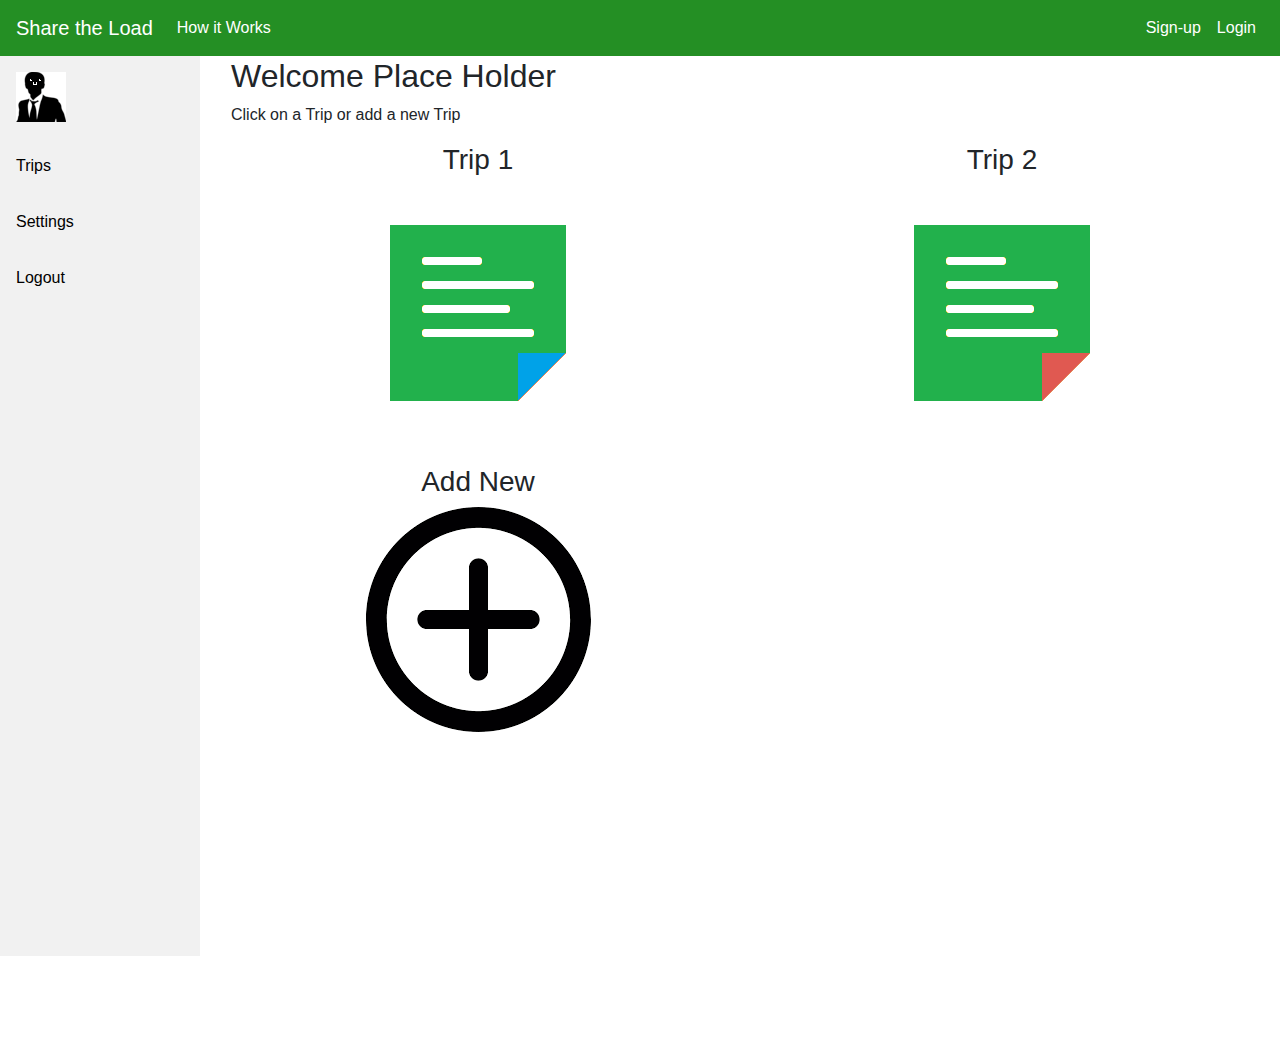
==== profile.html @ 5f9bb1ec "Add files via upload" ====
<!DOCTYPE html>
<html>
<head>

<title>User Profile</title>
    <meta charset="utf-8">
    <meta name="viewport" content="width=device-width, initial-scale=1">
    <link rel="stylesheet" href="https://maxcdn.bootstrapcdn.com/bootstrap/4.3.1/css/bootstrap.min.css">
    <!--<script src="https://ajax.googleapis.com/ajax/libs/jquery/3.4.1/jquery.min.js"></script>-->
    <!--<script src="https://cdnjs.cloudflare.com/ajax/libs/popper.js/1.14.7/umd/popper.min.js"></script>-->
    <script src="https://maxcdn.bootstrapcdn.com/bootstrap/4.3.1/js/bootstrap.min.js"></script>
    <link rel="stylesheet" href="https://use.fontawesome.com/releases/v5.7.0/css/all.css" integrity="sha384-lZN37f5QGtY3VHgisS14W3ExzMWZxybE1SJSEsQp9S+oqd12jhcu+A56Ebc1zFSJ" crossorigin="anonymous">

	<link rel="stylesheet" href="style.css">

</head>
<body>

    <nav class="navbar navbar-expand-lg navbar-dark" style="background-color: #248f24;">
        <a class="navbar-brand" href="index.html"><i class="fas fa-tasks"></i> Share the Load</a>
        <button class="navbar-toggler" type="button" data-toggle="collapse" data-target="#navbarSupportedContent" aria-controls="navbarSupportedContent" aria-expanded="false" aria-label="Toggle navigation">
          <span class="navbar-toggler-icon"></span>
        </button>
      
        <div class="collapse navbar-collapse" id="navbarSupportedContent">
          <ul class="navbar-nav mr-auto">
         <!--   <li class="nav-item active">
              <a class="nav-link" href="#about">About <span class="sr-only">(current)</span></a>
            </li>  -->  <!-- take out about link for this page, keep how it works-->
            <li class="nav-item active">
              <a class="nav-link" href="#">How it Works</a>
            </li>
          </ul>
          <form class="form-inline my-2 my-lg-0">
            <ul class="navbar-nav mr-auto">  
            <li class="nav-item active">
                <a class="nav-link" href="signUp.html">Sign-up <span class="sr-only">(current)</span></a>
            </li>
            <li class="nav-item active">
                <a class="nav-link" href="logIn.html"><i class="fas fa-user"></i> Login<span class="sr-only">(current)</span></a>
            </li>
            </ul>
          </form>
        </div>
      </nav>

	<div class="sidebar">
		<a href="#imageSettings"><img src = "profileVector.png"></a>
		<a href="#editTrips">Trips</a>
		<!--<a href="#editLists">Lists</a>-->
		<a href="#settings">Settings</a>
		<a href="#logoutUser">Logout</a>
	</div>

			  
<div class="container-fluid">

<div class="content">
  <h2>Welcome Place Holder</h2>
  <p>Click on a Trip or add a new Trip</p>
	
  <div class="row">
    
	<div class="col-sm-6">
		<form class = "form2">
			<h3>Trip 1</h3>
			<a href = "#viewTrip2"><img src = "sticky2.png"></a>
		</form>
    </div>
    <div class="col-sm-6">
		<form class = "form2">
			<h3>Trip 2</h3>
			<a href = "#viewTrip2"><img src = "sticky1.png"></a>
		</form>
	</div>
	
	<div class="col-sm-6">
		<form class = "form2">
			<br>
			<h3>Add New</h3>
			<a href = "List.html"><img src = "addNew.png"></a>
		</form>
	</div>
	
  </div>
  


</div>


</div>
    <script src="https://code.jquery.com/jquery-3.3.1.slim.min.js" integrity="sha384-q8i/X+965DzO0rT7abK41JStQIAqVgRVzpbzo5smXKp4YfRvH+8abtTE1Pi6jizo" crossorigin="anonymous"></script>
    <script src="https://cdnjs.cloudflare.com/ajax/libs/popper.js/1.14.7/umd/popper.min.js" integrity="sha384-UO2eT0CpHqdSJQ6hJty5KVphtPhzWj9WO1clHTMGa3JDZwrnQq4sF86dIHNDz0W1" crossorigin="anonymous"></script>
    <script src="https://stackpath.bootstrapcdn.com/bootstrap/4.3.1/js/bootstrap.min.js" integrity="sha384-JjSmVgyd0p3pXB1rRibZUAYoIIy6OrQ6VrjIEaFf/nJGzIxFDsf4x0xIM+B07jRM" crossorigin="anonymous"></script>
</body>
</html>
---- style.css ----
.form2{

	text-align: center;
}

.sidebar {
  margin: 0;
  padding: 0;
  width: 200px;
  background-color: #f1f1f1;
  position: fixed;
  height: 100%;
  overflow: auto;
}

.sidebar a {
  display: block;
  color: black;
  padding: 16px;
  text-decoration: none;
}
 
.sidebar a.active {
  background-color: #4CAF50;
  color: white;
}

.sidebar a:hover:not(.active) {
  background-color: #248f24;
  color: white;
}

div.content {
  margin-left: 200px;
  padding: 1px 16px;
  height: 1000px;
}

@media screen and (max-width: 700px) {
  .sidebar {
    width: 100%;
    height: auto;
    position: relative;
  }
  .sidebar a {float: left;}
  div.content {margin-left: 0;}
}

@media screen and (max-width: 400px) {
  .sidebar a {
    text-align: center;
    float: none;
  }
}
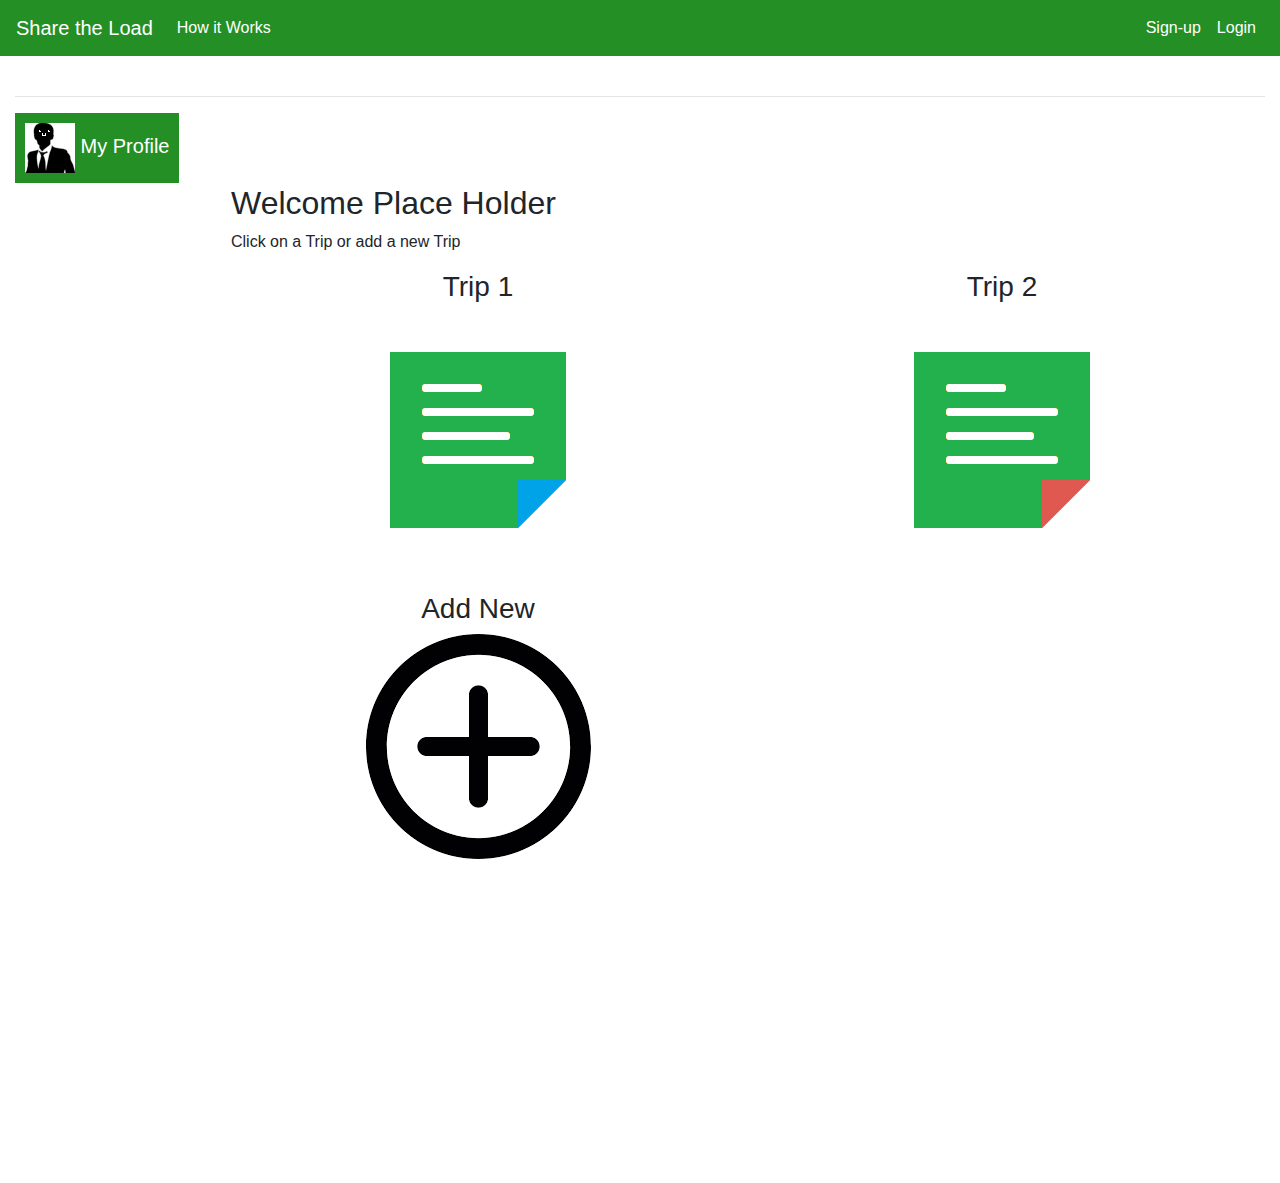
==== commit 5e8a83e8: "Update profile.html" ====
--- a/profile.html
+++ b/profile.html
@@ -1,97 +1,272 @@
 <!DOCTYPE html>
+
 <html>
+
 <head>
 
+<script src="http://code.jquery.com/jquery-1.11.0.min.js"></script>
+
+<script>
+
+function openNav() {
+
+  document.getElementById("mySidebar").style.width = "250px";
+
+  document.getElementById("main").style.marginLeft = "250px";
+
+}
+
+
+
+function closeNav() {
+
+  document.getElementById("mySidebar").style.width = "0";
+
+  document.getElementById("main").style.marginLeft= "0";
+
+}
+
+
+
+function switchProfilePic(){
+
+	var pic = document.getElementById("profilePic");
+
+	pic.src = "profileImage.png";
+
+  
+
+}
+
+
+
+function addNewList(){
+
+
+
+	$('#row').append("<a></a>");
+
+
+
+}
+
+
+
+//"<div class="col-sm-6"><form class = "form2"> <h3>Trip New</h3>  <a href = "#viewTrip2"><img src = "sticky1.png"></a> </form></div>"
+
+
+
+</script>
+
+
+
+
+
+
+
 <title>User Profile</title>
+
     <meta charset="utf-8">
+
     <meta name="viewport" content="width=device-width, initial-scale=1">
-    <link rel="stylesheet" href="https://maxcdn.bootstrapcdn.com/bootstrap/4.3.1/css/bootstrap.min.css">
+
+    <script src="https://ajax.googleapis.com/ajax/libs/jquery/3.4.1/jquery.min.js"></script>
+
+	<link rel="stylesheet" href="https://maxcdn.bootstrapcdn.com/bootstrap/4.3.1/css/bootstrap.min.css">
+
     <!--<script src="https://ajax.googleapis.com/ajax/libs/jquery/3.4.1/jquery.min.js"></script>-->
+
     <!--<script src="https://cdnjs.cloudflare.com/ajax/libs/popper.js/1.14.7/umd/popper.min.js"></script>-->
+
     <script src="https://maxcdn.bootstrapcdn.com/bootstrap/4.3.1/js/bootstrap.min.js"></script>
+
     <link rel="stylesheet" href="https://use.fontawesome.com/releases/v5.7.0/css/all.css" integrity="sha384-lZN37f5QGtY3VHgisS14W3ExzMWZxybE1SJSEsQp9S+oqd12jhcu+A56Ebc1zFSJ" crossorigin="anonymous">
 
+
+
 	<link rel="stylesheet" href="style.css">
 
+
+
 </head>
+
 <body>
 
+
+
     <nav class="navbar navbar-expand-lg navbar-dark" style="background-color: #248f24;">
+
         <a class="navbar-brand" href="index.html"><i class="fas fa-tasks"></i> Share the Load</a>
+
         <button class="navbar-toggler" type="button" data-toggle="collapse" data-target="#navbarSupportedContent" aria-controls="navbarSupportedContent" aria-expanded="false" aria-label="Toggle navigation">
+
           <span class="navbar-toggler-icon"></span>
+
         </button>
+
       
+
         <div class="collapse navbar-collapse" id="navbarSupportedContent">
+
           <ul class="navbar-nav mr-auto">
+
          <!--   <li class="nav-item active">
+
               <a class="nav-link" href="#about">About <span class="sr-only">(current)</span></a>
+
             </li>  -->  <!-- take out about link for this page, keep how it works-->
+
             <li class="nav-item active">
+
               <a class="nav-link" href="#">How it Works</a>
+
             </li>
+
           </ul>
+
           <form class="form-inline my-2 my-lg-0">
+
             <ul class="navbar-nav mr-auto">  
+
             <li class="nav-item active">
+
                 <a class="nav-link" href="signUp.html">Sign-up <span class="sr-only">(current)</span></a>
+
             </li>
+
             <li class="nav-item active">
+
                 <a class="nav-link" href="logIn.html"><i class="fas fa-user"></i> Login<span class="sr-only">(current)</span></a>
+
             </li>
+
             </ul>
+
           </form>
+
         </div>
-      </nav>
-
-	<div class="sidebar">
-		<a href="#imageSettings"><img src = "profileVector.png"></a>
-		<a href="#editTrips">Trips</a>
-		<!--<a href="#editLists">Lists</a>-->
-		<a href="#settings">Settings</a>
+
+    </nav>
+
+
+
+
+
+			  
+
+<div class="container-fluid">
+
+<div id="main">
+
+  <br>
+
+  <hr>
+
+  <button class="openbtnSide" onclick="openNav()"><img src = "profileVector.png" id = "profilePic"> My Profile</button>  
+
+  <br>
+
+</div>
+
+
+
+<!--<button onclick="switchProfilePic()"> My Profile</button> -->
+
+
+
+<div id="mySidebar" class="sidebarB">
+
+  <a href="javascript:void(0)" class="closebtn" onclick="closeNav()">×</a>
+
+		<a href="changeImage.php">Edit Profile Pic</a>
+
+		<a href="">Trips</a>
+
+		<a href="profileSettings.html">Settings</a>
+
 		<a href="#logoutUser">Logout</a>
+
+</div>
+
+
+
+
+
+<div class="content">
+
+  <h2>Welcome Place Holder</h2>
+
+  <p>Click on a Trip or add a new Trip</p>
+
+  
+
+  <div class="row" id = "row">
+
+    
+
+	<div class="col-sm-6">
+
+		<form class = "form2">
+
+			<h3>Trip 1</h3>
+
+			<a href = "#viewTrip2"><img src = "sticky2.png"></a>
+
+		</form>
+
+    </div>
+
+    
+
+	<div class="col-sm-6">
+
+		<form class = "form2">
+
+			<h3>Trip 2</h3>
+
+			<a href = "#viewTrip2"><img src = "sticky1.png"></a>
+
+		</form>
+
 	</div>
 
-			  
-<div class="container-fluid">
-
-<div class="content">
-  <h2>Welcome Place Holder</h2>
-  <p>Click on a Trip or add a new Trip</p>
 	
-  <div class="row">
-    
+
 	<div class="col-sm-6">
+
 		<form class = "form2">
-			<h3>Trip 1</h3>
-			<a href = "#viewTrip2"><img src = "sticky2.png"></a>
+
+			<br>
+
+			<h3>Add New</h3>
+
+			<a onclick = "addNewList()"><img src = "addNew.png"></a>
+
 		</form>
-    </div>
-    <div class="col-sm-6">
-		<form class = "form2">
-			<h3>Trip 2</h3>
-			<a href = "#viewTrip2"><img src = "sticky1.png"></a>
-		</form>
+
 	</div>
+
 	
-	<div class="col-sm-6">
-		<form class = "form2">
-			<br>
-			<h3>Add New</h3>
-			<a href = "List.html"><img src = "addNew.png"></a>
-		</form>
-	</div>
-	
+
   </div>
+
   
 
-
-</div>
-
-
-</div>
+</div>
+
+
+
+
+
+</div>
+
     <script src="https://code.jquery.com/jquery-3.3.1.slim.min.js" integrity="sha384-q8i/X+965DzO0rT7abK41JStQIAqVgRVzpbzo5smXKp4YfRvH+8abtTE1Pi6jizo" crossorigin="anonymous"></script>
+
     <script src="https://cdnjs.cloudflare.com/ajax/libs/popper.js/1.14.7/umd/popper.min.js" integrity="sha384-UO2eT0CpHqdSJQ6hJty5KVphtPhzWj9WO1clHTMGa3JDZwrnQq4sF86dIHNDz0W1" crossorigin="anonymous"></script>
+
     <script src="https://stackpath.bootstrapcdn.com/bootstrap/4.3.1/js/bootstrap.min.js" integrity="sha384-JjSmVgyd0p3pXB1rRibZUAYoIIy6OrQ6VrjIEaFf/nJGzIxFDsf4x0xIM+B07jRM" crossorigin="anonymous"></script>
+
 </body>
+
 </html>
+
--- a/style.css
+++ b/style.css
@@ -36,7 +36,59 @@
   padding: 1px 16px;
   height: 1000px;
 }
+//added for profile page sidebar
+#main {
+  transition: margin-left .5s;
+  padding: 16px;
+}
 
+.sidebarB a:hover {
+  color: #248f24;
+}
+
+.openbtnSide {
+  font-size: 20px;
+  cursor: pointer;
+  background-color: #248f24;
+  color: white;
+  padding: 10px 10px;
+  border: none;
+}
+
+.openbtnSide:hover {
+  background-color: #444;
+}
+
+.sidebarB {
+  height: 100%;
+  width: 0;
+  position: fixed;
+  z-index: 1;
+  top: 0;
+  left: 0;
+  background-color: #111;
+  overflow-x: hidden;
+  transition: 0.5s;
+  padding-top: 60px;
+}
+
+.sidebarB .closebtn {
+  position: absolute;
+  top: 0;
+  right: 25px;
+  font-size: 36px;
+  margin-left: 50px;
+}
+
+.sidebarB a {
+  padding: 8px 8px 8px 32px;
+  text-decoration: none;
+  font-size: 25px;
+  color: #818181;
+  display: block;
+  transition: 0.3s;
+}
+//end of profile page sidebar
 @media screen and (max-width: 700px) {
   .sidebar {
     width: 100%;
@@ -52,4 +104,10 @@
     text-align: center;
     float: none;
   }
-}+}
+
+
+@media screen and (max-height: 450px) {
+  .sidebarB {padding-top: 15px;}
+  .sidebarB a {font-size: 18px;}
+}
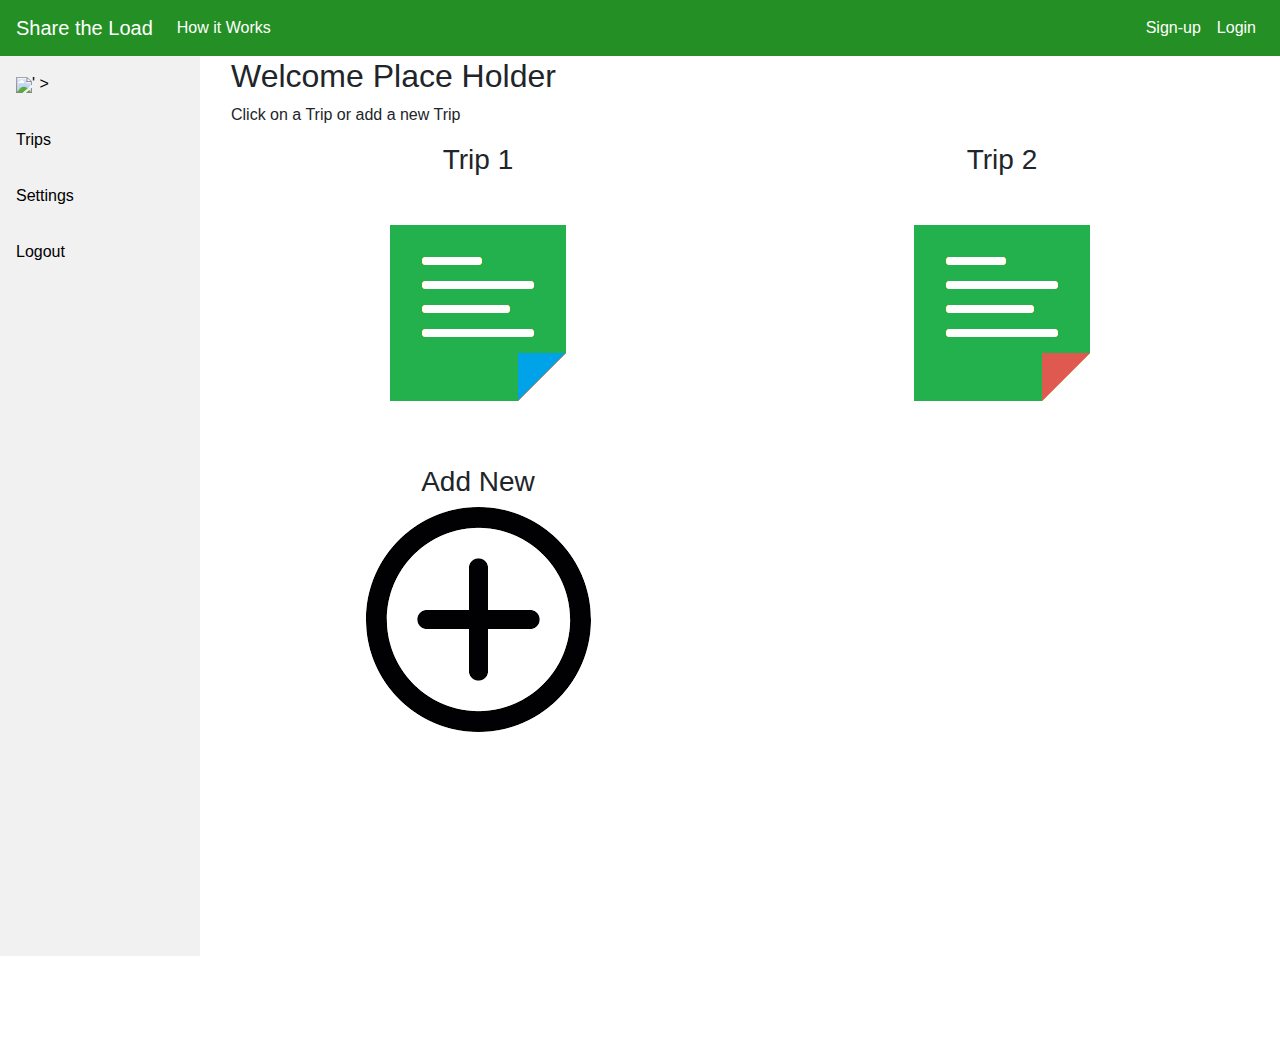
==== commit d1620663: "Update profile.html" ====
--- a/profile.html
+++ b/profile.html
@@ -1,272 +1,101 @@
 <!DOCTYPE html>
-
 <html>
-
 <head>
 
-<script src="http://code.jquery.com/jquery-1.11.0.min.js"></script>
-
-<script>
-
-function openNav() {
-
-  document.getElementById("mySidebar").style.width = "250px";
-
-  document.getElementById("main").style.marginLeft = "250px";
-
-}
-
-
-
-function closeNav() {
-
-  document.getElementById("mySidebar").style.width = "0";
-
-  document.getElementById("main").style.marginLeft= "0";
-
-}
-
-
-
-function switchProfilePic(){
-
-	var pic = document.getElementById("profilePic");
-
-	pic.src = "profileImage.png";
-
-  
-
-}
-
-
-
-function addNewList(){
-
-
-
-	$('#row').append("<a></a>");
-
-
-
-}
-
-
-
-//"<div class="col-sm-6"><form class = "form2"> <h3>Trip New</h3>  <a href = "#viewTrip2"><img src = "sticky1.png"></a> </form></div>"
-
-
-
-</script>
-
-
-
-
-
-
+<?php
+	session_start();
+?>
 
 <title>User Profile</title>
-
     <meta charset="utf-8">
-
     <meta name="viewport" content="width=device-width, initial-scale=1">
-
-    <script src="https://ajax.googleapis.com/ajax/libs/jquery/3.4.1/jquery.min.js"></script>
-
-	<link rel="stylesheet" href="https://maxcdn.bootstrapcdn.com/bootstrap/4.3.1/css/bootstrap.min.css">
-
+    <link rel="stylesheet" href="https://maxcdn.bootstrapcdn.com/bootstrap/4.3.1/css/bootstrap.min.css">
     <!--<script src="https://ajax.googleapis.com/ajax/libs/jquery/3.4.1/jquery.min.js"></script>-->
-
     <!--<script src="https://cdnjs.cloudflare.com/ajax/libs/popper.js/1.14.7/umd/popper.min.js"></script>-->
-
     <script src="https://maxcdn.bootstrapcdn.com/bootstrap/4.3.1/js/bootstrap.min.js"></script>
-
     <link rel="stylesheet" href="https://use.fontawesome.com/releases/v5.7.0/css/all.css" integrity="sha384-lZN37f5QGtY3VHgisS14W3ExzMWZxybE1SJSEsQp9S+oqd12jhcu+A56Ebc1zFSJ" crossorigin="anonymous">
-
-
 
 	<link rel="stylesheet" href="style.css">
 
-
-
 </head>
-
 <body>
 
+    <nav class="navbar navbar-expand-lg navbar-dark" style="background-color: #248f24;">
+        <a class="navbar-brand" href="index.html"><i class="fas fa-tasks"></i> Share the Load</a>
+        <button class="navbar-toggler" type="button" data-toggle="collapse" data-target="#navbarSupportedContent" aria-controls="navbarSupportedContent" aria-expanded="false" aria-label="Toggle navigation">
+          <span class="navbar-toggler-icon"></span>
+        </button>
+      
+        <div class="collapse navbar-collapse" id="navbarSupportedContent">
+          <ul class="navbar-nav mr-auto">
+         <!--   <li class="nav-item active">
+              <a class="nav-link" href="#about">About <span class="sr-only">(current)</span></a>
+            </li>  -->  <!-- take out about link for this page, keep how it works-->
+            <li class="nav-item active">
+              <a class="nav-link" href="#">How it Works</a>
+            </li>
+          </ul>
+          <form class="form-inline my-2 my-lg-0">
+            <ul class="navbar-nav mr-auto">  
+            <li class="nav-item active">
+                <a class="nav-link" href="signUp.html">Sign-up <span class="sr-only">(current)</span></a>
+            </li>
+            <li class="nav-item active">
+                <a class="nav-link" href="logIn.html"><i class="fas fa-user"></i> Login<span class="sr-only">(current)</span></a>
+            </li>
+            </ul>
+          </form>
+        </div>
+      </nav>
 
-
-    <nav class="navbar navbar-expand-lg navbar-dark" style="background-color: #248f24;">
-
-        <a class="navbar-brand" href="index.html"><i class="fas fa-tasks"></i> Share the Load</a>
-
-        <button class="navbar-toggler" type="button" data-toggle="collapse" data-target="#navbarSupportedContent" aria-controls="navbarSupportedContent" aria-expanded="false" aria-label="Toggle navigation">
-
-          <span class="navbar-toggler-icon"></span>
-
-        </button>
-
-      
-
-        <div class="collapse navbar-collapse" id="navbarSupportedContent">
-
-          <ul class="navbar-nav mr-auto">
-
-         <!--   <li class="nav-item active">
-
-              <a class="nav-link" href="#about">About <span class="sr-only">(current)</span></a>
-
-            </li>  -->  <!-- take out about link for this page, keep how it works-->
-
-            <li class="nav-item active">
-
-              <a class="nav-link" href="#">How it Works</a>
-
-            </li>
-
-          </ul>
-
-          <form class="form-inline my-2 my-lg-0">
-
-            <ul class="navbar-nav mr-auto">  
-
-            <li class="nav-item active">
-
-                <a class="nav-link" href="signUp.html">Sign-up <span class="sr-only">(current)</span></a>
-
-            </li>
-
-            <li class="nav-item active">
-
-                <a class="nav-link" href="logIn.html"><i class="fas fa-user"></i> Login<span class="sr-only">(current)</span></a>
-
-            </li>
-
-            </ul>
-
-          </form>
-
-        </div>
-
-    </nav>
-
-
-
-
+	<div class="sidebar">
+		<a href="#imageSettings"><img src= '<?= $_SESSION['avatar']?>' > </a>
+		<a href="#editTrips">Trips</a>
+		<!--<a href="#editLists">Lists</a>-->
+		<a href="#settings">Settings</a>
+		<a href="#logoutUser">Logout</a>
+	</div>
 
 			  
-
 <div class="container-fluid">
 
-<div id="main">
+<div class="content">
+  <h2>Welcome Place Holder</h2>
+  <p>Click on a Trip or add a new Trip</p>
+	
+  <div class="row">
+    
+	<div class="col-sm-6">
+		<form class = "form2">
+			<h3>Trip 1</h3>
+			<a href = "#viewTrip2"><img src = "sticky2.png"></a>
+		</form>
+    </div>
+    <div class="col-sm-6">
+		<form class = "form2">
+			<h3>Trip 2</h3>
+			<a href = "#viewTrip2"><img src = "sticky1.png"></a>
+		</form>
+	</div>
+	
+	<div class="col-sm-6">
+		<form class = "form2">
+			<br>
+			<h3>Add New</h3>
+			<a href = "List.html"><img src = "addNew.png"></a>
+		</form>
+	</div>
+	
+  </div>
+  
 
-  <br>
-
-  <hr>
-
-  <button class="openbtnSide" onclick="openNav()"><img src = "profileVector.png" id = "profilePic"> My Profile</button>  
-
-  <br>
 
 </div>
 
 
-
-<!--<button onclick="switchProfilePic()"> My Profile</button> -->
-
-
-
-<div id="mySidebar" class="sidebarB">
-
-  <a href="javascript:void(0)" class="closebtn" onclick="closeNav()">×</a>
-
-		<a href="changeImage.php">Edit Profile Pic</a>
-
-		<a href="">Trips</a>
-
-		<a href="profileSettings.html">Settings</a>
-
-		<a href="#logoutUser">Logout</a>
-
 </div>
-
-
-
-
-
-<div class="content">
-
-  <h2>Welcome Place Holder</h2>
-
-  <p>Click on a Trip or add a new Trip</p>
-
-  
-
-  <div class="row" id = "row">
-
-    
-
-	<div class="col-sm-6">
-
-		<form class = "form2">
-
-			<h3>Trip 1</h3>
-
-			<a href = "#viewTrip2"><img src = "sticky2.png"></a>
-
-		</form>
-
-    </div>
-
-    
-
-	<div class="col-sm-6">
-
-		<form class = "form2">
-
-			<h3>Trip 2</h3>
-
-			<a href = "#viewTrip2"><img src = "sticky1.png"></a>
-
-		</form>
-
-	</div>
-
-	
-
-	<div class="col-sm-6">
-
-		<form class = "form2">
-
-			<br>
-
-			<h3>Add New</h3>
-
-			<a onclick = "addNewList()"><img src = "addNew.png"></a>
-
-		</form>
-
-	</div>
-
-	
-
-  </div>
-
-  
-
-</div>
-
-
-
-
-
-</div>
-
     <script src="https://code.jquery.com/jquery-3.3.1.slim.min.js" integrity="sha384-q8i/X+965DzO0rT7abK41JStQIAqVgRVzpbzo5smXKp4YfRvH+8abtTE1Pi6jizo" crossorigin="anonymous"></script>
-
     <script src="https://cdnjs.cloudflare.com/ajax/libs/popper.js/1.14.7/umd/popper.min.js" integrity="sha384-UO2eT0CpHqdSJQ6hJty5KVphtPhzWj9WO1clHTMGa3JDZwrnQq4sF86dIHNDz0W1" crossorigin="anonymous"></script>
-
     <script src="https://stackpath.bootstrapcdn.com/bootstrap/4.3.1/js/bootstrap.min.js" integrity="sha384-JjSmVgyd0p3pXB1rRibZUAYoIIy6OrQ6VrjIEaFf/nJGzIxFDsf4x0xIM+B07jRM" crossorigin="anonymous"></script>
-
 </body>
-
 </html>
-
